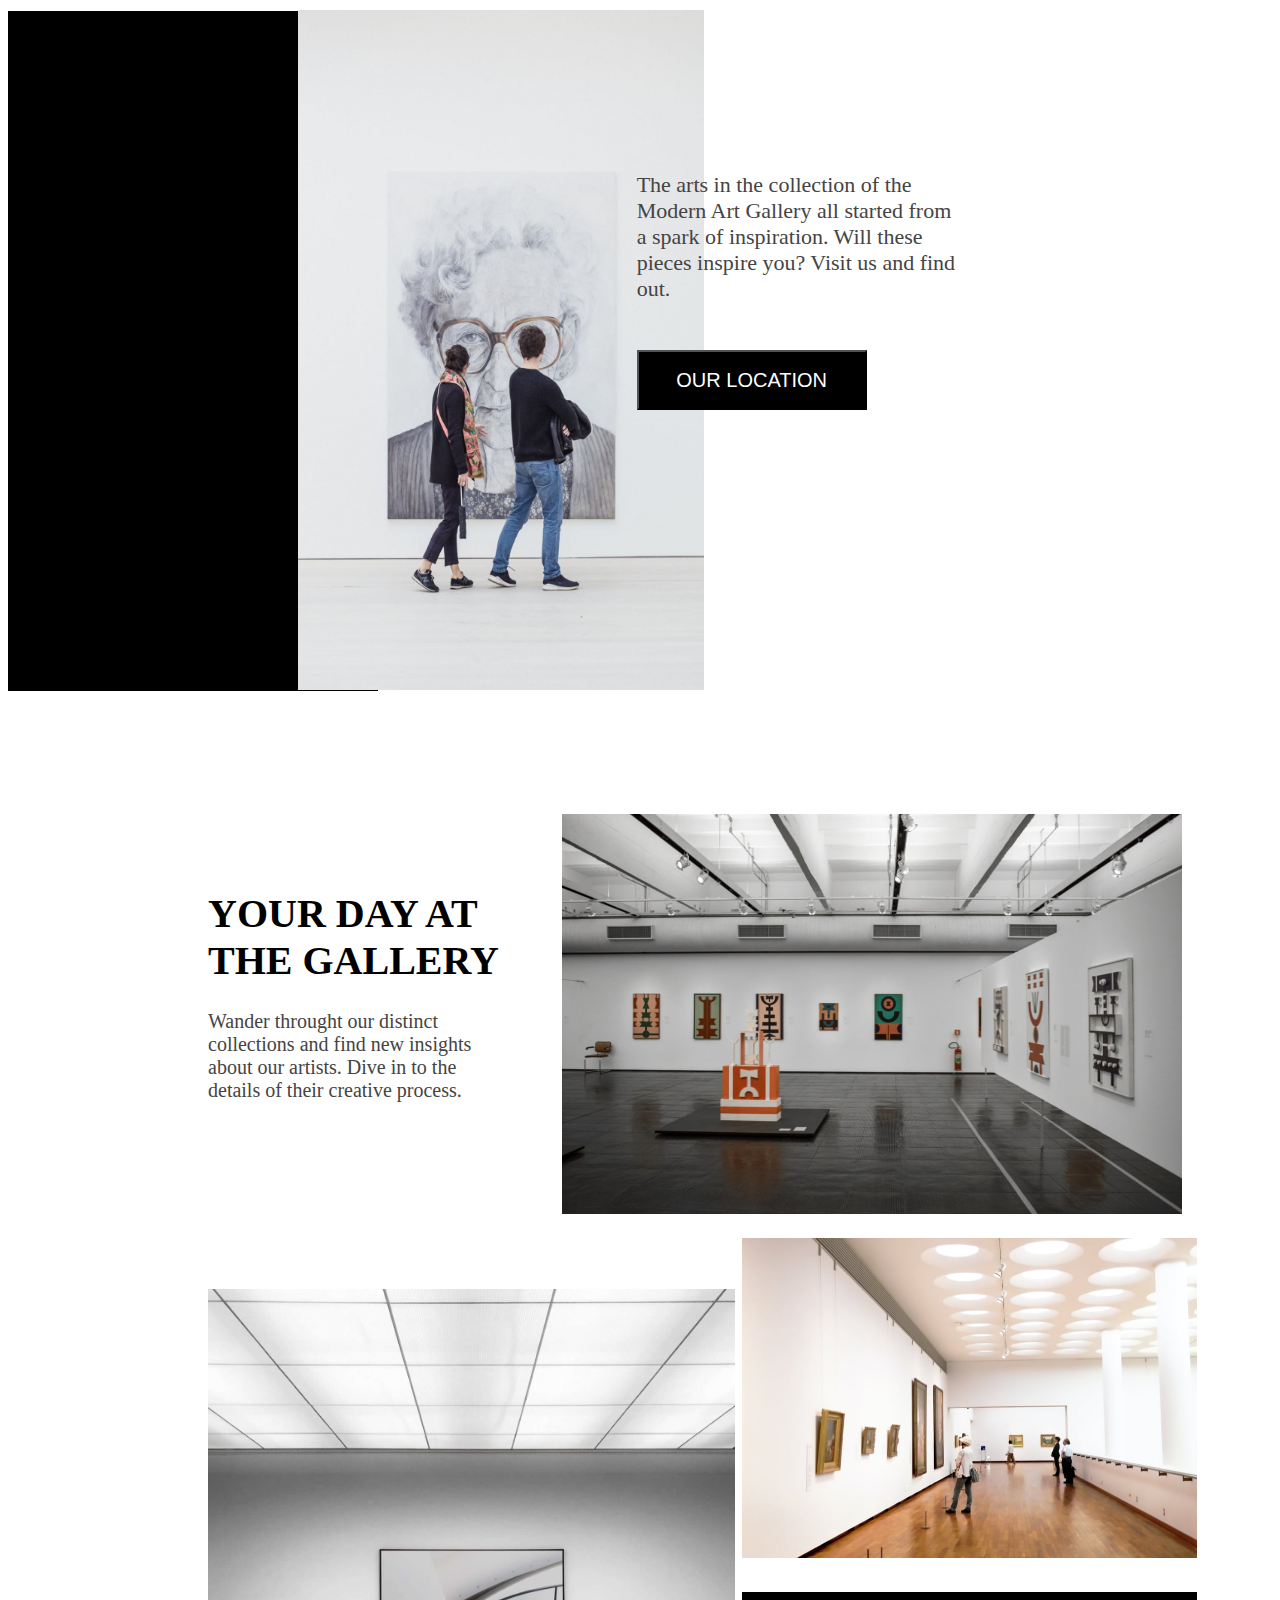
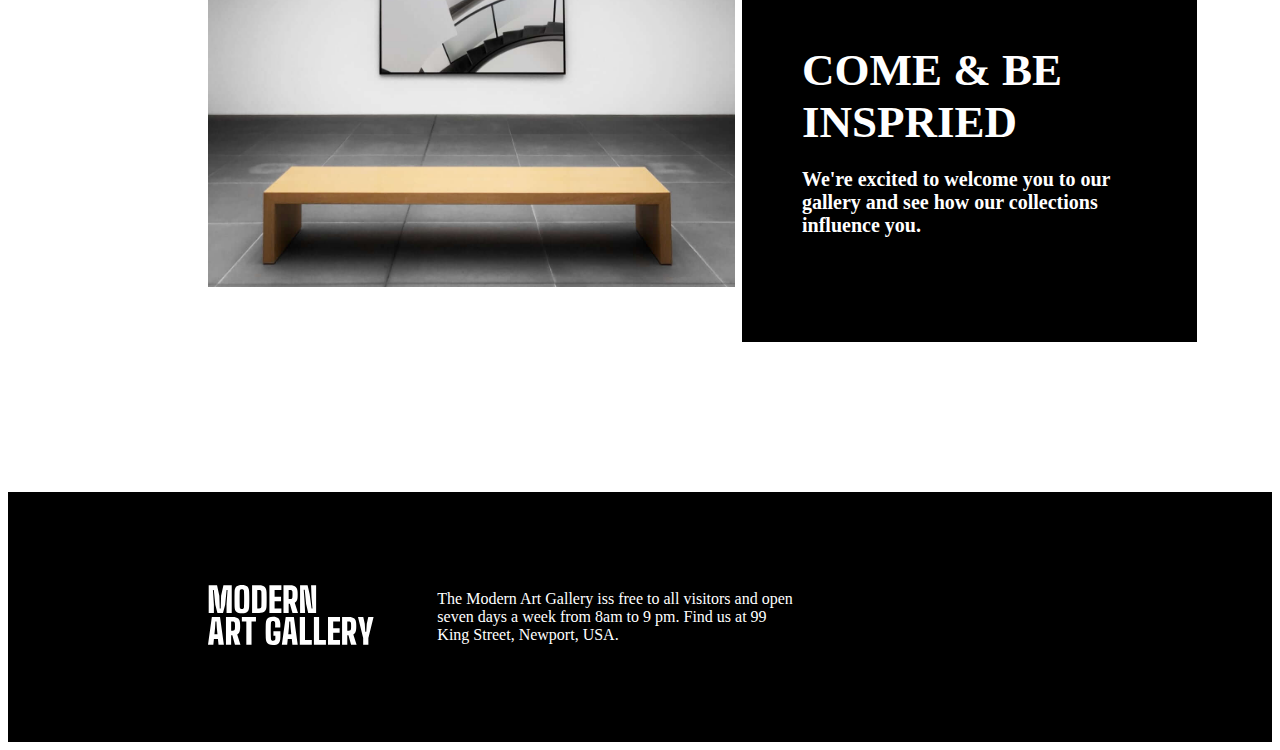
==== index.html @ 7fb7d692 "initial commit" ====
<!DOCTYPE html>
<html lang="en">
<head>
    <meta charset="UTF-8">
    <meta http-equiv="X-UA-Compatible" content="IE=edge">
    <meta name="viewport" content="width=device-width, initial-scale=1.0">
    <title>Homepage - İrem Adalı</title>
    <link rel="stylesheet" href="style.css">
</head>
<body>
    <section class="home" id="home">
        <div class="kutu">
        </div>
        <div class="home-img">
          <img src="image-hero@2x.jpg">
        </div>
        <div class="home-text">
          <p>The arts in the collection of the<br>Modern Art Gallery all started from<br>a spark of inspiration. Will these<br>pieces inspire you? Visit us and find<br>out.<br><br>
       </p> 
       <a href="file:///C:/Users/lenovo/Desktop/cssodev/location.html" target="_blank"><button>OUR LOCATION</button></a>
    </div>

    </section>
    <section class="resim" id="resim">
        <div class="resim-text">
            <h1>YOUR DAY AT<br>THE GALLERY</h1>
            <p>Wander throught our distinct<br>collections and find new insights<br>about our artists. Dive in to the<br> details of their creative process.</p>
        </div>
        <div class="resim-img">
          <img src="image-grid-1@2x.jpg">
        </div>
    </section>

    <section class="galery" id="galery">
       <div class="galery-img">
          <img src="image-grid-2@2x.jpg">
       </div>
       <div class="galery2-img">
        <img src="image-grid-3@2x.jpg">
        <div class="kutu2">
            <div class="yazi"><h1><br>COME & BE<br>INSPRIED
            <p>We're excited to welcome you to our<br>gallery and see how our collections<br>influence you.</p></h1></div>
        </div>
     </div>

    </section>

    <footer>
        <div class="footer-logo">
            <img src="logo-light.svg">
        </div>
        <div class="footer-yazi">
            <p>The Modern Art Gallery iss free to all visitors and open<br>seven days a week from 8am to 9 pm. Find us at 99<br>King Street, Newport, USA. </p>
        </div>
        <div class="footer-icon">
            <ul class="socials">
                <li><a href="#"><i class="fa fa-facebook"></i></a></li>
                <li><a href="#"><i class="fa fa-instagram"></i></a></li>
                <li><a href="#"><i class="fa fa-twitter"></i></a></li>
            </ul>
        </div>
    </footer>

</body>
</html>
---- style.css ----
section{
    padding: 0px 0%;
}

.home{
    display: grid;
    grid-template-columns: repeat(3, 1fr);
    grid-gap: 1.5rem;
    align-items: center;
}

.kutu{
    
    height:680px;
    background-color:black;
    width: 370px;
}

.home-img img{
    max-width:100%;
    height: 680px;
    width: 470px;
    margin-left: -139px;
    margin-top: 2px;
   
}

.home-text p{
    color: #444444;
    font-family: Big should;
    font-size: 22px;
    margin-left: -230px;
    margin-top: -120px;
}

.home-text button{
    color: white;
    background-color: black;
    width: 230px;
    height: 60px;
    margin-left: -230px;
    font-size: 20px;
    text-transform: uppercase;
    cursor: pointer;
    transition: color 0.4s linear;
}

.home-text button:hover{
    color: white;
    background-color: #D5966C;
}

.resim{
    display: grid;
    grid-template-columns: repeat(2, 1fr);
    grid-gap: 1.5rem;
    align-items: center;
}

.resim-text h1{
    margin-left: 200px;
    font-size: 40px;
    margin-top: 100px;
}

.resim-text p{
    margin-left: 200px ;
    font-size: 20px;
    color: #444444;
}

.resim-img img{
    
    max-width:100%;
    height: 400px;
    width: auto;
    margin-left: -90px;
    margin-top: 120px;
}

.galery{
    display: grid;
    grid-template-columns: repeat(2, 1fr);
    grid-gap: 1.5rem;
    align-items: center;
}

.galery-img img{
    max-width:85%;
    height: auto;
    width: 300;
    margin-left: 200px;
    margin-top: 20px;
}

.galery2-img img{
    margin-left: 90px;
    margin-top: 20px;
    width: auto;
    height: 320px;
    margin-right: 50px;
}

.kutu2 {
    height:350px;
    background-color:black;
    width: 455px;
    margin-right: 50px;
    margin-left:90px;
}

.yazi h1{
    font-size: 45px;
    margin-left: 60px;
    color: white;

}

.yazi p{
    font-size: 20px;
    margin-left: 0px;
    color: white;
}


footer{
    display: grid;
    grid-template-columns: repeat(3, 1fr);
    grid-gap: 1.5rem;
    align-items: center;
    background: black;
    height: 250px;
    margin-top: 150px;;
}

.footer-logo img{
    margin-left: 200px;
    height: 60px;
    width: auto;
}

.footer-yazi p{
    color: white;
}

.footer-icon{
    display: flex;
    align-items: center;
    justify-content: center;
    flex-direction: column;
    text-align: center;
}

.socials{
    list-style: none;
    display: flex;
    align-items: center;
    justify-content: center;
    margin: 1rem 0 3rem 0;
}

.socials li{
    margin: 0 10px;
}

.socials a{
   text-decoration: none;
   color: white;
}

.socials a i{
    font-size: 1.1rem;
    transition: color .4s ease;
 }

 .socials a:hover i{
    color: #D5966C;
 }

 .harita img{
    width: auto;
    height: 633px;
 }

.harita button{
    color: white;
    background-color: black;
    width: 230px;
    height: 60px;
    font-size: 20px;
    text-transform: uppercase;
    cursor: pointer;
    transition: color 0.4s linear;
}

.harita button:hover{
    color: white;
    background-color: #D5966C;
    margin-bottom: 500px;
    margin-top: -200px;
}
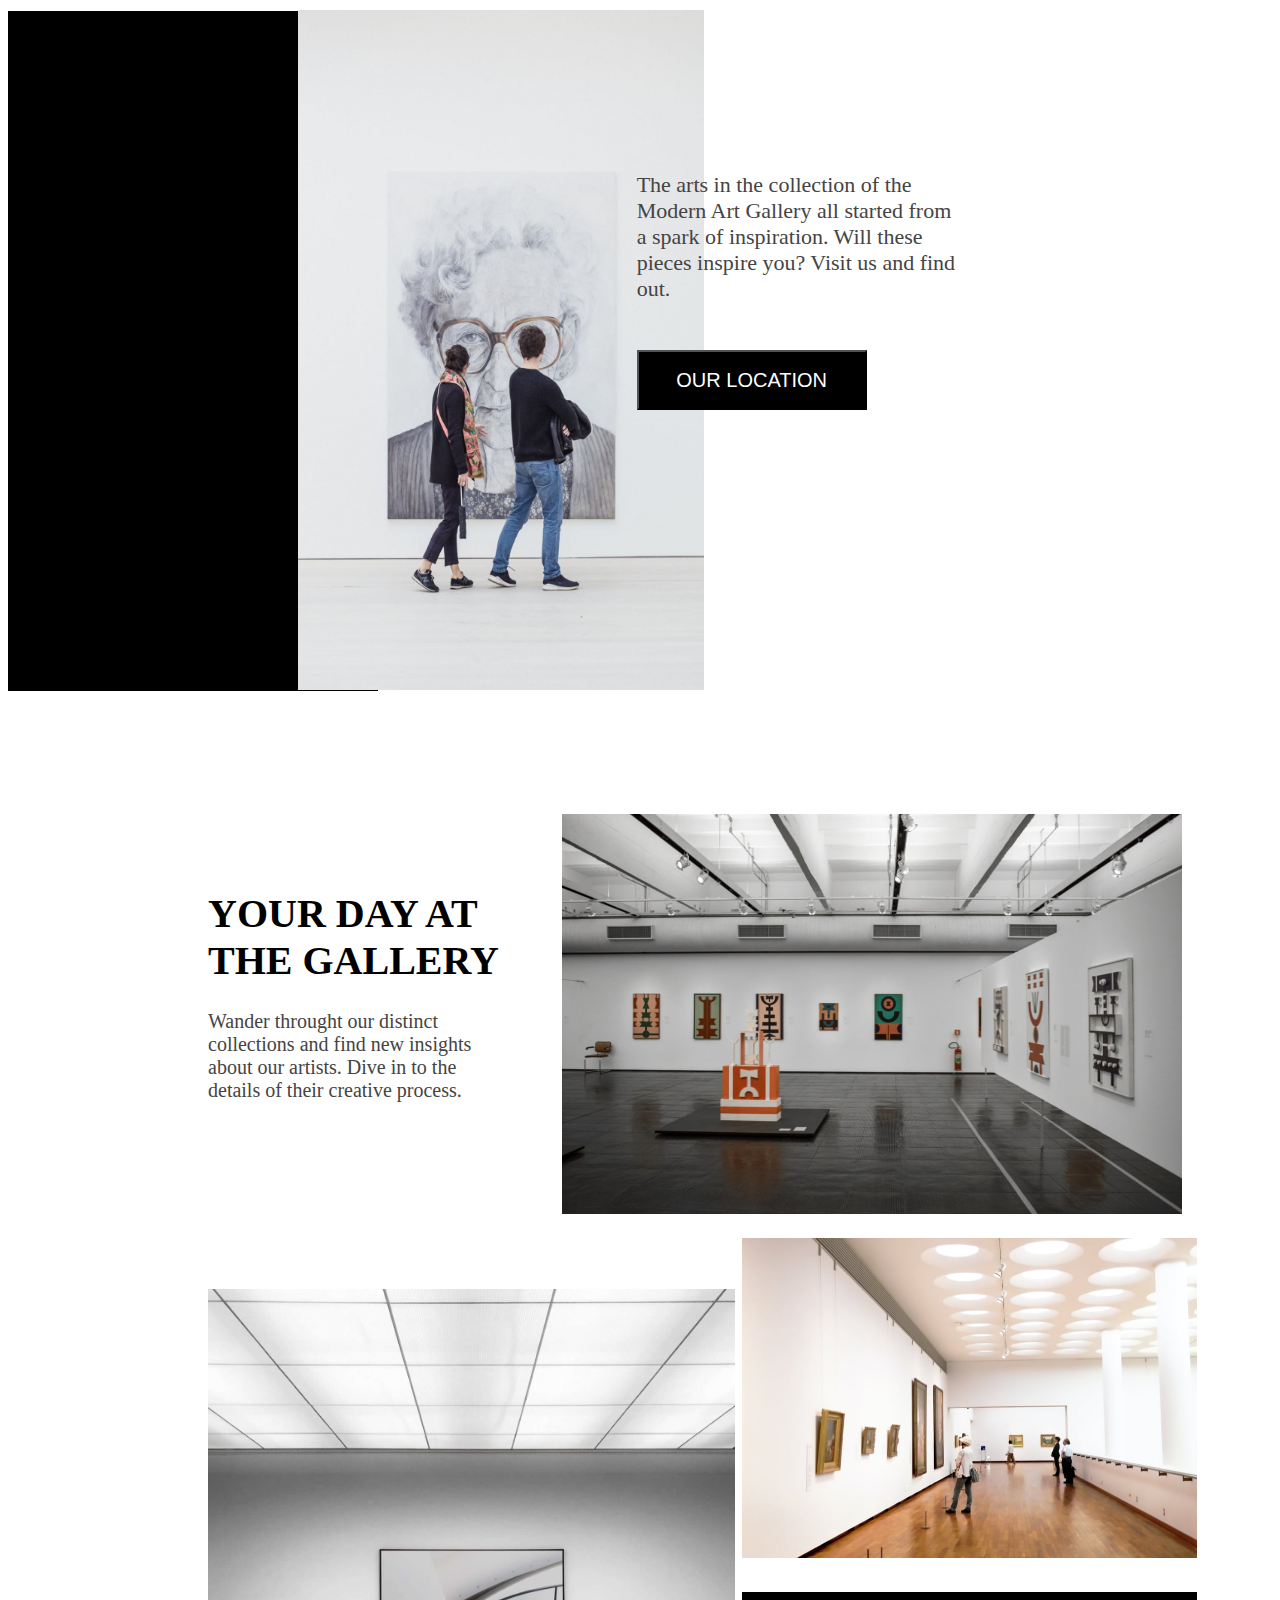
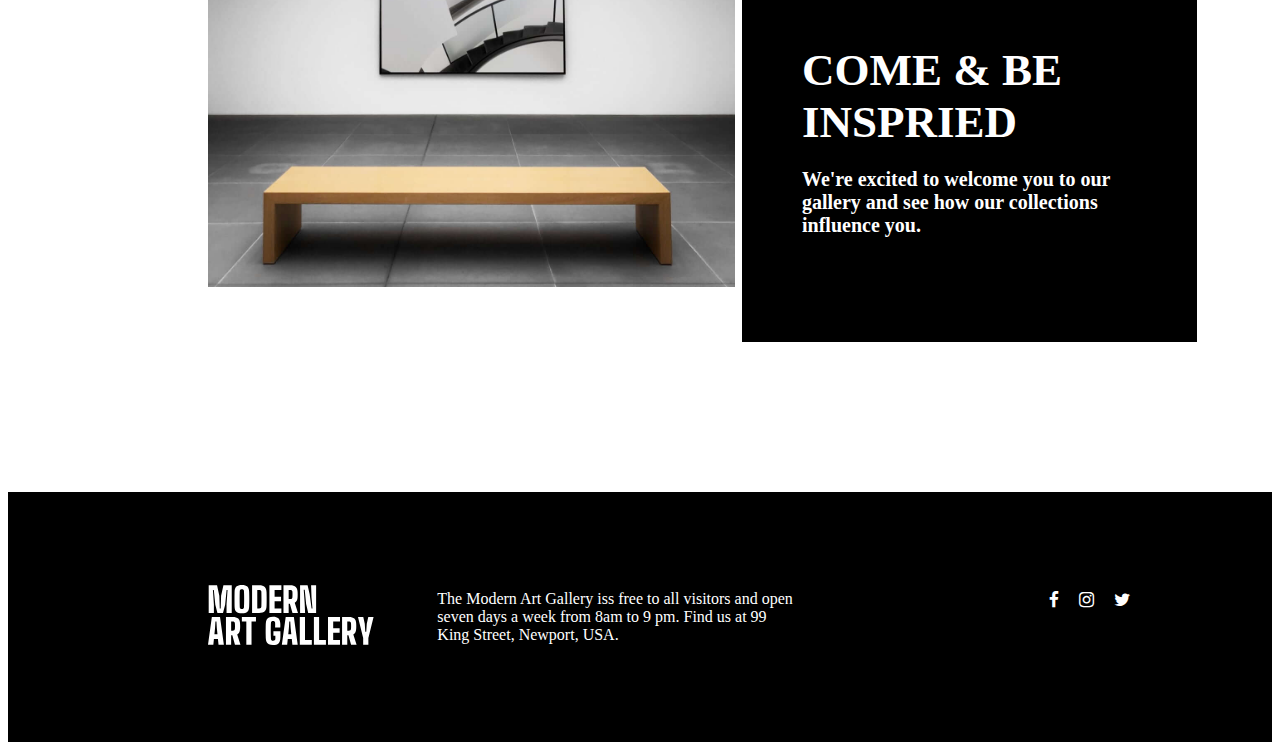
==== commit 2f8261ea: "refactor" ====
--- a/index.html
+++ b/index.html
@@ -5,40 +5,41 @@
     <meta http-equiv="X-UA-Compatible" content="IE=edge">
     <meta name="viewport" content="width=device-width, initial-scale=1.0">
     <title>Homepage - İrem Adalı</title>
-    <link rel="stylesheet" href="style.css">
+    <link rel="stylesheet" href="https://cdnjs.cloudflare.com/ajax/libs/font-awesome/4.7.0/css/font-awesome.min.css">
+    <link rel="stylesheet" href="./styles/style.css">
 </head>
 <body>
     <section class="home" id="home">
-        <div class="kutu">
+        <div class="home-box">
         </div>
         <div class="home-img">
-          <img src="image-hero@2x.jpg">
+          <img src="./images/image-hero@2x.jpg">
         </div>
         <div class="home-text">
           <p>The arts in the collection of the<br>Modern Art Gallery all started from<br>a spark of inspiration. Will these<br>pieces inspire you? Visit us and find<br>out.<br><br>
        </p> 
-       <a href="file:///C:/Users/lenovo/Desktop/cssodev/location.html" target="_blank"><button>OUR LOCATION</button></a>
+       <a href="https://adaliirem.github.io/cssodev/location.html" target="_blank"><button>OUR LOCATION</button></a>
     </div>
 
     </section>
-    <section class="resim" id="resim">
-        <div class="resim-text">
+    <section class="image" id="resim">
+        <div class="image-text">
             <h1>YOUR DAY AT<br>THE GALLERY</h1>
             <p>Wander throught our distinct<br>collections and find new insights<br>about our artists. Dive in to the<br> details of their creative process.</p>
         </div>
-        <div class="resim-img">
-          <img src="image-grid-1@2x.jpg">
+        <div class="image-wrapper">
+          <img src="./images/image-grid-1@2x.jpg">
         </div>
     </section>
 
     <section class="galery" id="galery">
        <div class="galery-img">
-          <img src="image-grid-2@2x.jpg">
+          <img src="./images/image-grid-2@2x.jpg">
        </div>
        <div class="galery2-img">
-        <img src="image-grid-3@2x.jpg">
-        <div class="kutu2">
-            <div class="yazi"><h1><br>COME & BE<br>INSPRIED
+        <img src="./images/image-grid-3@2x.jpg">
+        <div class="galery-wrapper">
+            <div class="galery-text"><h1><br>COME & BE<br>INSPRIED
             <p>We're excited to welcome you to our<br>gallery and see how our collections<br>influence you.</p></h1></div>
         </div>
      </div>
@@ -47,13 +48,13 @@
 
     <footer>
         <div class="footer-logo">
-            <img src="logo-light.svg">
+            <img src="./images/logo-light.svg">
         </div>
         <div class="footer-yazi">
             <p>The Modern Art Gallery iss free to all visitors and open<br>seven days a week from 8am to 9 pm. Find us at 99<br>King Street, Newport, USA. </p>
         </div>
         <div class="footer-icon">
-            <ul class="socials">
+            <ul class="footer-socials">
                 <li><a href="#"><i class="fa fa-facebook"></i></a></li>
                 <li><a href="#"><i class="fa fa-instagram"></i></a></li>
                 <li><a href="#"><i class="fa fa-twitter"></i></a></li>
--- a/styles/style.css
+++ b/styles/style.css
@@ -0,0 +1,204 @@
+section{
+    padding: 0px 0%;
+}
+
+.home{
+    display: grid;
+    grid-template-columns: repeat(3, 1fr);
+    grid-gap: 1.5rem;
+    align-items: center;
+}
+
+.home-box{
+    
+    height:680px;
+    background-color:black;
+    width: 370px;
+}
+
+.home-img img{
+    max-width:100%;
+    height: 680px;
+    width: 470px;
+    margin-left: -139px;
+    margin-top: 2px;
+   
+}
+
+.home-text p{
+    color: #444444;
+    font-family: Big should;
+    font-size: 22px;
+    margin-left: -230px;
+    margin-top: -120px;
+}
+
+.home-text button{
+    color: white;
+    background-color: black;
+    width: 230px;
+    height: 60px;
+    margin-left: -230px;
+    font-size: 20px;
+    text-transform: uppercase;
+    cursor: pointer;
+    transition: color 0.4s linear;
+}
+
+.home-text button:hover{
+    color: white;
+    background-color: #D5966C;
+}
+
+.image{
+    display: grid;
+    grid-template-columns: repeat(2, 1fr);
+    grid-gap: 1.5rem;
+    align-items: center;
+}
+
+.image-text h1{
+    margin-left: 200px;
+    font-size: 40px;
+    margin-top: 100px;
+}
+
+.image-text p{
+    margin-left: 200px ;
+    font-size: 20px;
+    color: #444444;
+}
+
+.image-wrapper img{
+    
+    max-width:100%;
+    height: 400px;
+    width: auto;
+    margin-left: -90px;
+    margin-top: 120px;
+}
+
+.galery{
+    display: grid;
+    grid-template-columns: repeat(2, 1fr);
+    grid-gap: 1.5rem;
+    align-items: center;
+}
+
+.galery-img img{
+    max-width:85%;
+    height: auto;
+    width: 300;
+    margin-left: 200px;
+    margin-top: 20px;
+}
+
+.galery2-img img{
+    margin-left: 90px;
+    margin-top: 20px;
+    width: auto;
+    height: 320px;
+    margin-right: 50px;
+}
+
+.galery-wrapper {
+    height:350px;
+    background-color:black;
+    width: 455px;
+    margin-right: 50px;
+    margin-left:90px;
+}
+
+.galery-text h1{
+    font-size: 45px;
+    margin-left: 60px;
+    color: white;
+
+}
+
+.galery-text p{
+    font-size: 20px;
+    margin-left: 0px;
+    color: white;
+}
+
+
+footer{
+    display: grid;
+    grid-template-columns: repeat(3, 1fr);
+    grid-gap: 1.5rem;
+    align-items: center;
+    background: black;
+    height: 250px;
+    margin-top: 150px;;
+}
+
+.footer-logo img{
+    margin-left: 200px;
+    height: 60px;
+    width: auto;
+}
+
+.footer-yazi p{
+    color: white;
+}
+
+.footer-icon{
+    display: flex;
+    align-items: center;
+    justify-content: center;
+    flex-direction: column;
+    text-align: center;
+}
+
+.footer-socials{
+    list-style: none;
+    display: flex;
+    align-items: center;
+    justify-content: center;
+    margin: 1rem 0 3rem 0;
+}
+
+.footer-socials li{
+    margin: 0 10px;
+}
+
+.footer-socials a{
+   text-decoration: none;
+   color: white;
+}
+
+.footer-socials a i{
+    font-size: 1.1rem;
+    transition: color .4s ease;
+ }
+
+ .footer-socials a:hover i{
+    color: #D5966C;
+ }
+
+ .location-map img{
+    width: auto;
+    height: 633px;
+ }
+
+.location-map button{
+    color: white;
+    background-color: black;
+    width: 230px;
+    height: 60px;
+    font-size: 20px;
+    text-transform: uppercase;
+    cursor: pointer;
+    transition: color 0.4s linear;
+    position: absolute;
+    left: 181px;
+    top: 8px;
+}
+
+.location-map button:hover{
+    color: white;
+    background-color: #D5966C;
+    margin-bottom: 500px;
+}
+
